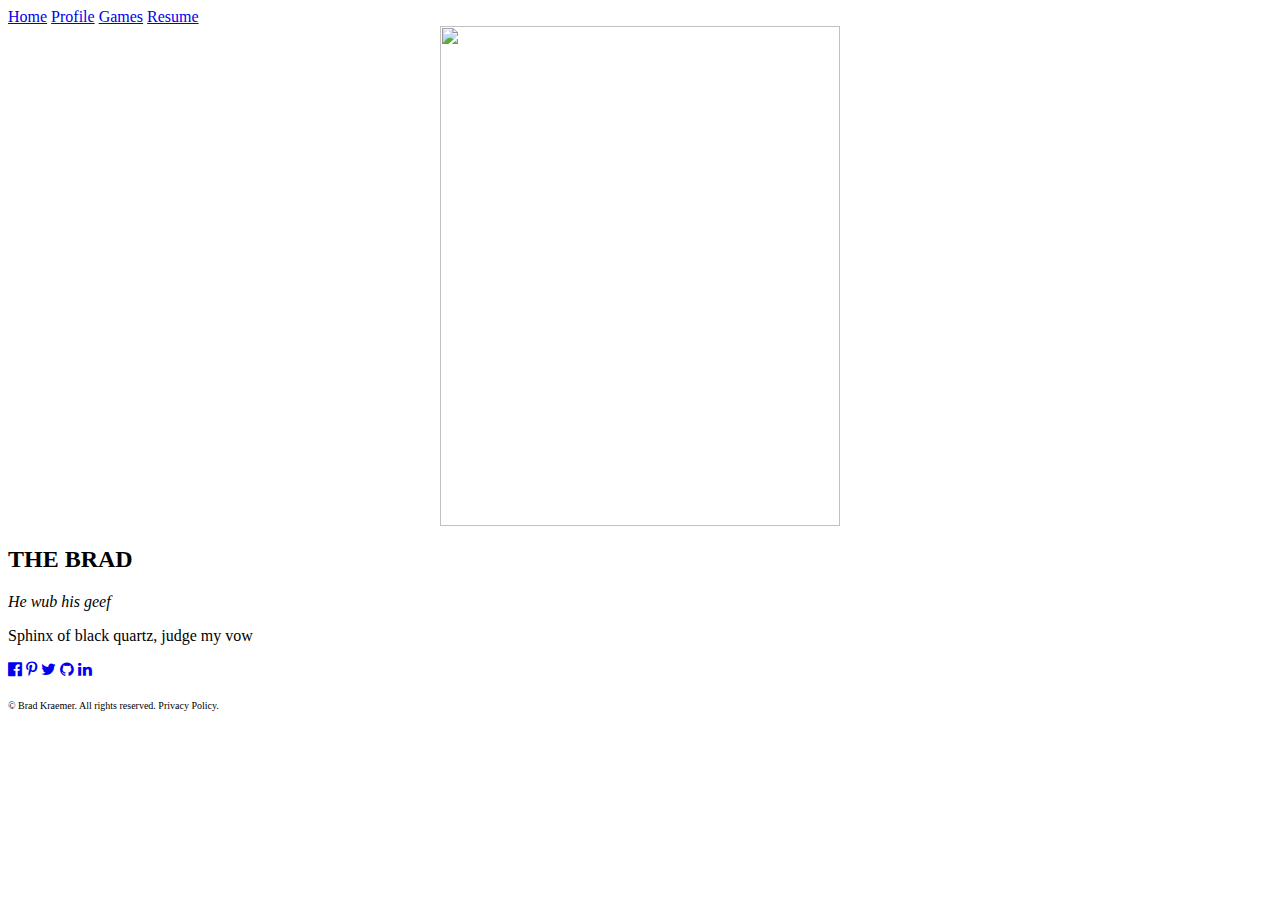
==== BradSiteHome.html @ 75b99de7 "Initial commit" ====
<!DOCTYPE html>
<html>
<head>
<meta charset="UTF-8">
<meta name="viewport" content="width=device-width, initial-scale=1">
<link rel="stylesheet" href="https://www.w3schools.com/w3css/3/w3.css">
<link rel="stylesheet" href="https://cdnjs.cloudflare.com/ajax/libs/font-awesome/4.6.3/css/font-awesome.min.css">
<style>
img {
    display: block;
    margin-left: auto;
    margin-right: auto;
}
</style>
</head>

<body>
<!-- Content will go here -->

<!-- Navigation -->
<nav class="w3-bar w3-black">
    <a href="BradSiteHome.html" class="w3-button w3-bar-item">Home</a>
    <a href="BradSiteProfile.html" class="w3-button w3-bar-item">Profile</a>
    <a href="BradSiteGames.html" class="w3-button w3-bar-item">Games</a>
    <a href="BradSiteResume.html" class="w3-button w3-bar-item">Resume</a>
</nav>

<!-- Slide Show -->
<section class="w3-center w3-container">
    <img class="mySlides" src="Pictures/Portrait.jpg" width="400" height="500">
    <img class="mySlides" src="Pictures/Ryel.jpg" width="400" height="500">
    <img class="mySlides" src="Pictures/Hanoi.jpg" width="400" height="500">
</section>

<script>
var myIndex = 0;
carousel();

function carousel() {
    var i;
    var x = document.getElementsByClassName("mySlides");
    for (i = 0; i < x.length; i++)
    {
        x[i].style.display = "none";
    }
    myIndex++;
    if (myIndex > x.length) {myIndex = 1;}
    x[myIndex-1].style.display = "block";
    setTimeout(carousel, 5000);
}

</script>

<section class="w3-container w3-center w3-content" style="max-width:600px">
    <h2 class="w3-wide">THE BRAD</h2>
    <p class="w3-opacity"><i>He wub his geef</i></p>
    <p class="w3-center">
    Sphinx of black quartz, judge my vow</p>
</section> 

<!-- Footer -->
<footer class="w3-container w3-padding-64 w3-center w3-black w3-xlarge">
    <a href="https://www.facebook.com/"><i class="fa fa-facebook-official"></i></a>
    <a href="https://www.pinterest.com/"><i class="fa fa-pinterest-p"></i></a>
    <a href="https://twitter.com/?lang=en"><i class="fa fa-twitter"></i></a>
    <a href="https://github.com/gingerbradman"><i class="fa fa-github"></i></a>
    <a href="https://www.linkedin.com/in/brad-kraemer-aaa3b1186"><i class="fa fa-linkedin"></i></a>
    <p class="w3-medium">
    </p>
</footer>

<!-- Copyright Footer -->
<footer class="w3-container w3-padding-1 w3-center w3-white w3-xlarge">
    <p class="w3-opacity"> <font size="1" face="verdana">
        © Brad Kraemer. All rights reserved. Privacy Policy.
    </p>
</footer>

</body>
</html>
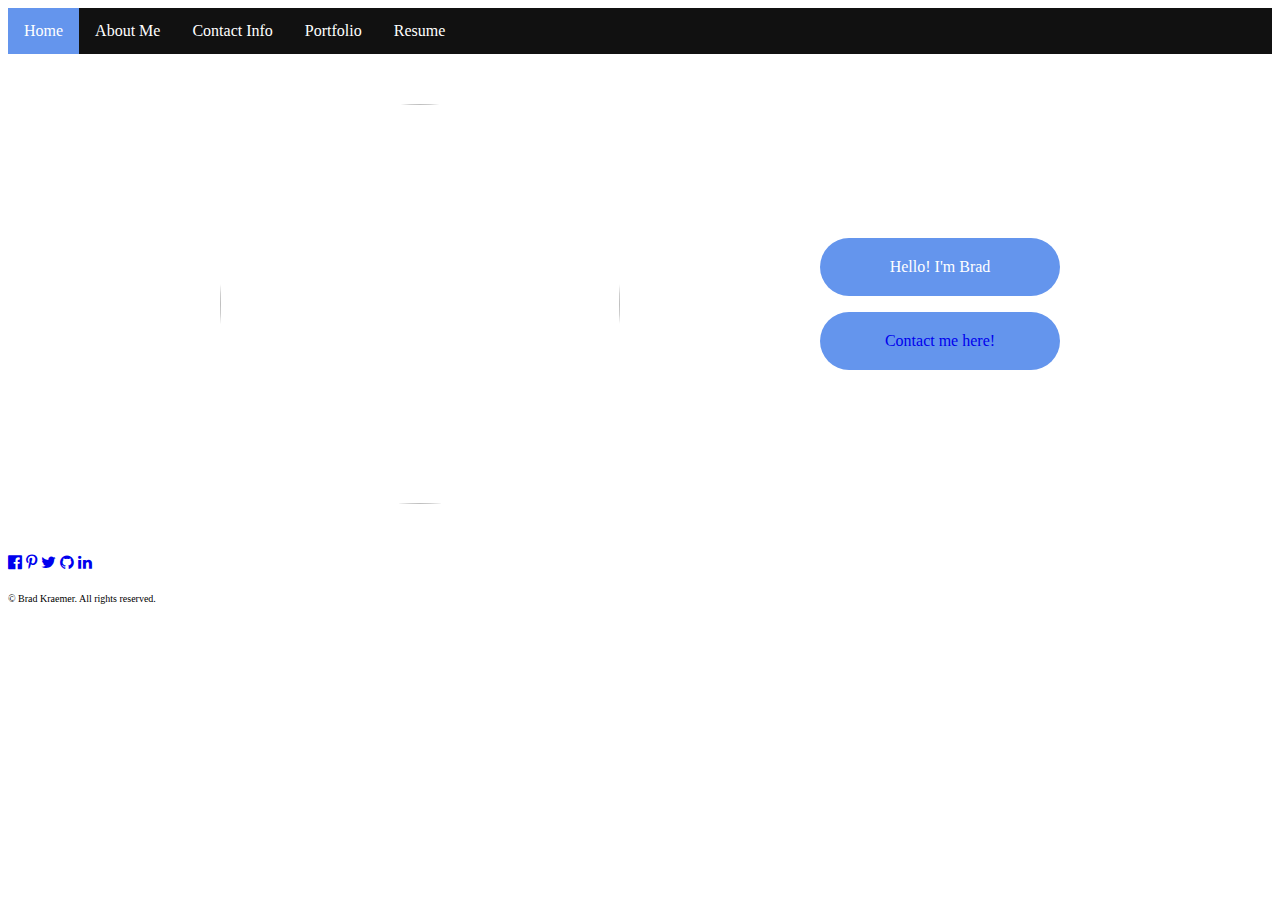
==== commit 3eaef067: "Restructure of BradSite" ====
--- a/BradSiteHome.html
+++ b/BradSiteHome.html
@@ -1,80 +1,175 @@
 <!DOCTYPE html>
-<html>
+<html lang="en">
+
 <head>
-<meta charset="UTF-8">
-<meta name="viewport" content="width=device-width, initial-scale=1">
-<link rel="stylesheet" href="https://www.w3schools.com/w3css/3/w3.css">
-<link rel="stylesheet" href="https://cdnjs.cloudflare.com/ajax/libs/font-awesome/4.6.3/css/font-awesome.min.css">
-<style>
-img {
-    display: block;
-    margin-left: auto;
-    margin-right: auto;
-}
-</style>
+    <title>
+        Brad's Website
+    </title>
+    <meta charset="UTF-8">
+    <meta name="viewport" content="width=device-width, initial-scale=1">
+    <link rel="stylesheet" href="https://www.w3schools.com/w3css/3/w3.css">
+    <link rel="stylesheet" href="https://cdnjs.cloudflare.com/ajax/libs/font-awesome/4.6.3/css/font-awesome.min.css">
+    <style>
+        img {
+            display: block;
+            margin-left: auto;
+            margin-right: auto;
+            width: 400px;
+            height: 400px;
+            border-radius: 200px;
+            float: left;
+            margin-top: 50px;
+            margin-bottom: 50px;
+        }
+
+        .textBackgroundA
+        {
+            border-radius: 50px;
+            background: cornflowerblue;
+            padding: 20px;
+            width: 200px;
+            text-align: center;
+            color: white;
+        }
+    
+        .textBackgroundB
+        {
+            border-radius: 50px;
+            background: cornflowerblue;
+            padding: 20px;
+            width: 200px;
+            text-align: center;
+            color: white;
+        }
+
+        .textBackgroundB:hover
+        {
+            border-radius: 50px;
+            background: #111;
+            border: 3px solid cornflowerblue;
+        }
+
+        a:link { text-decoration: none; }
+
+        a:visited { text-decoration: none; }
+
+        a:hover { text-decoration: none; }
+
+        a:active { text-decoration: none; }
+
+        ul {
+            list-style-type: none;
+            margin: 0;
+            padding: 0;
+            overflow: hidden;
+            background-color: #111;
+        }
+
+        li
+        {
+            float: left;
+        }
+
+        li a
+        {
+            display: block;
+            color: white;
+            text-align: center;
+            padding: 14px 16px;
+            text-decoration: none;
+        }
+
+        .active
+        {
+            background-color: cornflowerblue;
+        }
+
+        .side
+        {
+            display: inline-block;
+        }
+
+        li a:hover
+        {
+            background-color: cornflowerblue;
+        }
+
+        .container {
+            display: grid;
+            align-items: center; 
+            grid-template-columns: 1fr 1fr 1fr;
+            column-gap: 200px;
+            position: relative;
+            display: flex;
+            justify-content: center;
+        }
+
+    </style>
 </head>
 
 <body>
-<!-- Content will go here -->
+    <!-- Content will go here -->
 
-<!-- Navigation -->
-<nav class="w3-bar w3-black">
-    <a href="BradSiteHome.html" class="w3-button w3-bar-item">Home</a>
-    <a href="BradSiteProfile.html" class="w3-button w3-bar-item">Profile</a>
-    <a href="BradSiteGames.html" class="w3-button w3-bar-item">Games</a>
-    <a href="BradSiteResume.html" class="w3-button w3-bar-item">Resume</a>
-</nav>
+    <!-- Navigation -->
+    <ul>
+        <li><a class="active" href="BradSiteHome.html">Home</a></li>
+        <li><a href="BradSiteAboutMe.html">About Me</a></li>
+        <li><a href="BradSiteContactInfo.html">Contact Info</a></li>
+        <li><a href="BradSitePortfolio.html">Portfolio</a></li>
+        <li><a href="BradSiteResume.html">Resume</a></li>
+    </ul>
 
-<!-- Slide Show -->
-<section class="w3-center w3-container">
-    <img class="mySlides" src="Pictures/Portrait.jpg" width="400" height="500">
-    <img class="mySlides" src="Pictures/Ryel.jpg" width="400" height="500">
-    <img class="mySlides" src="Pictures/Hanoi.jpg" width="400" height="500">
-</section>
+    <div class="container">
+        <div class="side">
+            <!-- Slide Show -->
+            <img class="mySlides" src="Pictures/Portrait.jpg">
+            <img class="mySlides" src="Pictures/Ryel.jpg">
+            <img class="mySlides" src="Pictures/Hanoi.jpg">
+        </div>
+        <div class="side">
+            <p class="textBackgroundA">Hello! I'm Brad</p>
+            <p class="textBackgroundB"><a href="BradSiteContactInfo.html">Contact me here!</a></p>
+        </div>
+    </div>
 
-<script>
-var myIndex = 0;
-carousel();
+    <script>
+        var myIndex = 0;
+        carousel();
 
-function carousel() {
-    var i;
-    var x = document.getElementsByClassName("mySlides");
-    for (i = 0; i < x.length; i++)
-    {
-        x[i].style.display = "none";
-    }
-    myIndex++;
-    if (myIndex > x.length) {myIndex = 1;}
-    x[myIndex-1].style.display = "block";
-    setTimeout(carousel, 5000);
-}
+        function carousel() {
+            var i;
+            var x = document.getElementsByClassName("mySlides");
+            for (i = 0; i < x.length; i++) {
+                x[i].style.display = "none";
+            }
+            myIndex++;
+            if (myIndex > x.length) { myIndex = 1; }
+            x[myIndex - 1].style.display = "block";
+            setTimeout(carousel, 5000);
+        }
 
-</script>
+    </script>
 
-<section class="w3-container w3-center w3-content" style="max-width:600px">
-    <h2 class="w3-wide">THE BRAD</h2>
-    <p class="w3-opacity"><i>He wub his geef</i></p>
-    <p class="w3-center">
-    Sphinx of black quartz, judge my vow</p>
-</section> 
 
-<!-- Footer -->
-<footer class="w3-container w3-padding-64 w3-center w3-black w3-xlarge">
-    <a href="https://www.facebook.com/"><i class="fa fa-facebook-official"></i></a>
-    <a href="https://www.pinterest.com/"><i class="fa fa-pinterest-p"></i></a>
-    <a href="https://twitter.com/?lang=en"><i class="fa fa-twitter"></i></a>
-    <a href="https://github.com/gingerbradman"><i class="fa fa-github"></i></a>
-    <a href="https://www.linkedin.com/in/brad-kraemer-aaa3b1186"><i class="fa fa-linkedin"></i></a>
-    <p class="w3-medium">
-    </p>
-</footer>
+    <!-- Footer -->
+    <footer class="w3-container w3-padding-64 w3-center w3-black w3-xlarge">
+        <a href="https://www.facebook.com/"><i class="fa fa-facebook-official"></i></a>
+        <a href="https://www.pinterest.com/"><i class="fa fa-pinterest-p"></i></a>
+        <a href="https://twitter.com/?lang=en"><i class="fa fa-twitter"></i></a>
+        <a href="https://github.com/gingerbradman"><i class="fa fa-github"></i></a>
+        <a href="https://www.linkedin.com/in/brad-kraemer-aaa3b1186"><i class="fa fa-linkedin"></i></a>
+        <p class="w3-medium">
+        </p>
+    </footer>
 
-<!-- Copyright Footer -->
-<footer class="w3-container w3-padding-1 w3-center w3-white w3-xlarge">
-    <p class="w3-opacity"> <font size="1" face="verdana">
-        © Brad Kraemer. All rights reserved. Privacy Policy.
-    </p>
-</footer>
+    <!-- Copyright Footer -->
+    <footer class="w3-container w3-padding-1 w3-center w3-white w3-xlarge">
+        <p class="w3-opacity">
+            <font size="1" face="verdana">
+                © Brad Kraemer. All rights reserved.
+        </p>
+    </footer>
 
 </body>
+
 </html>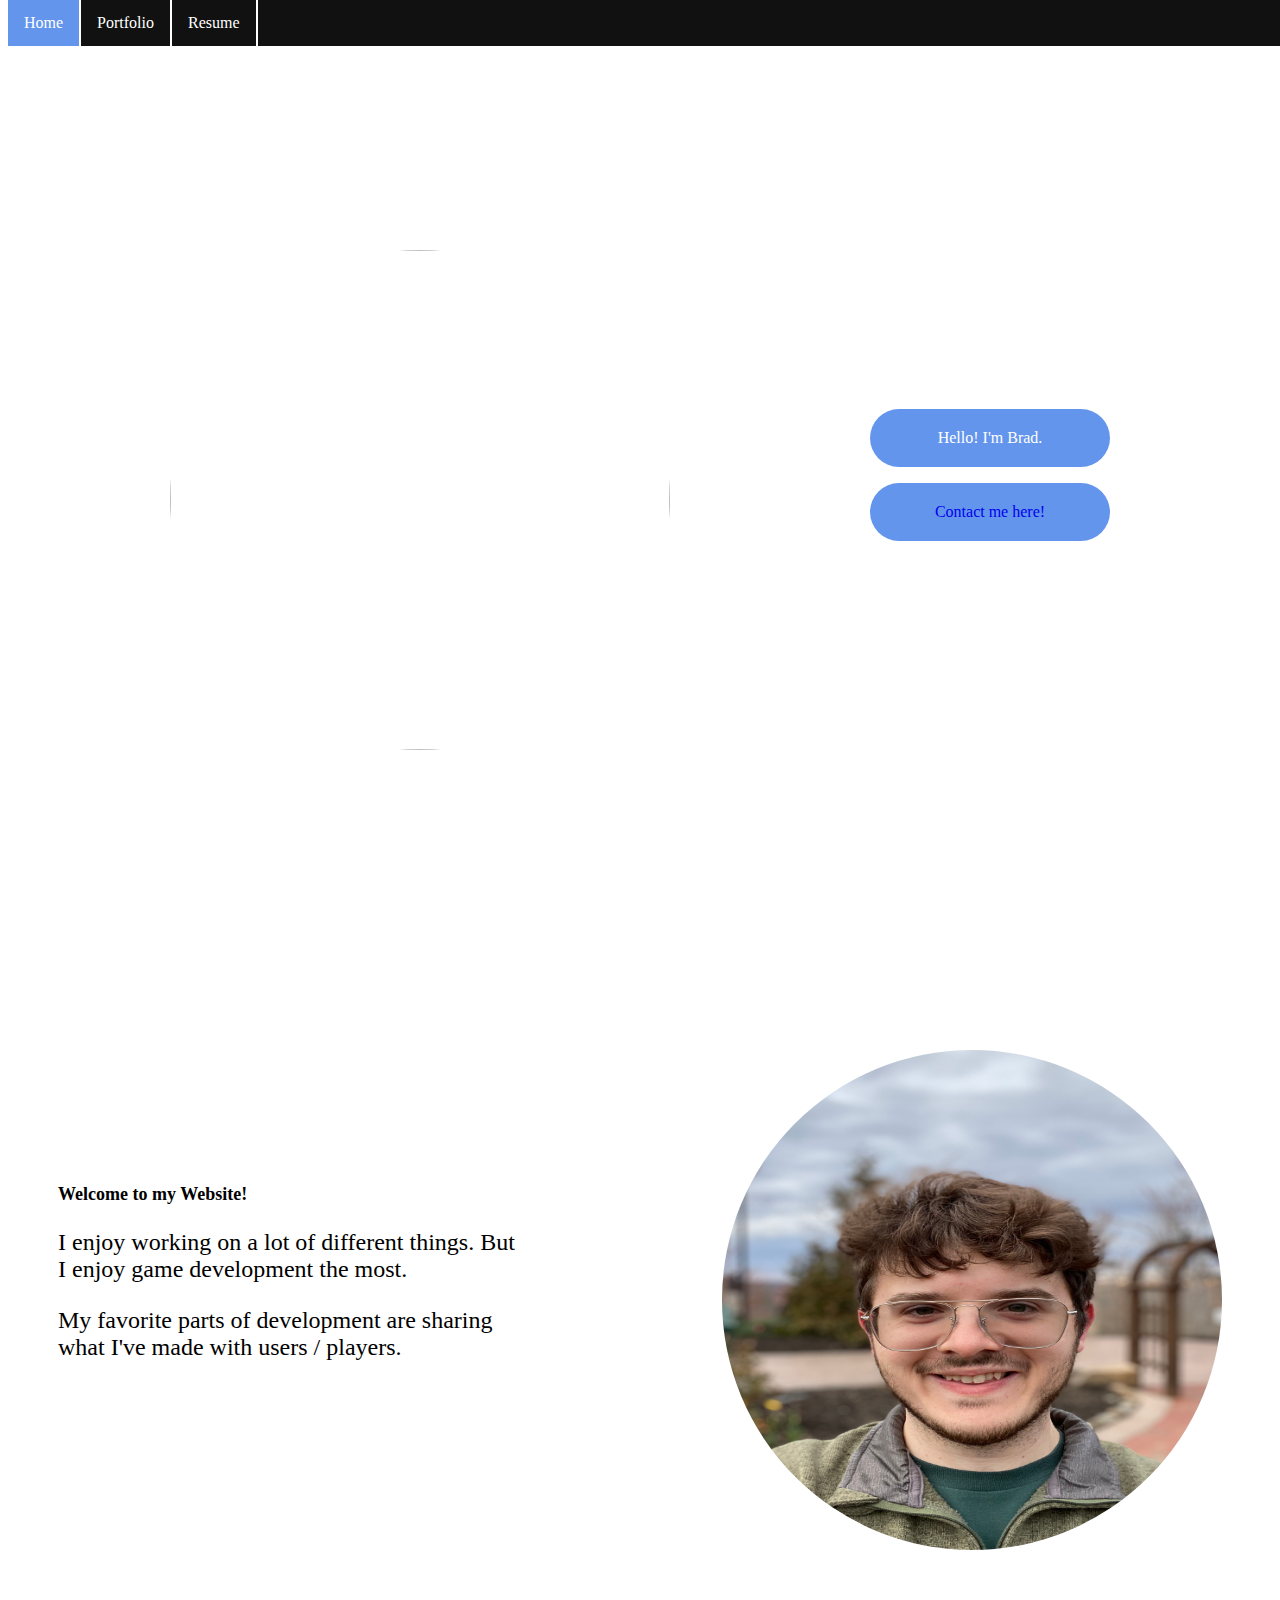
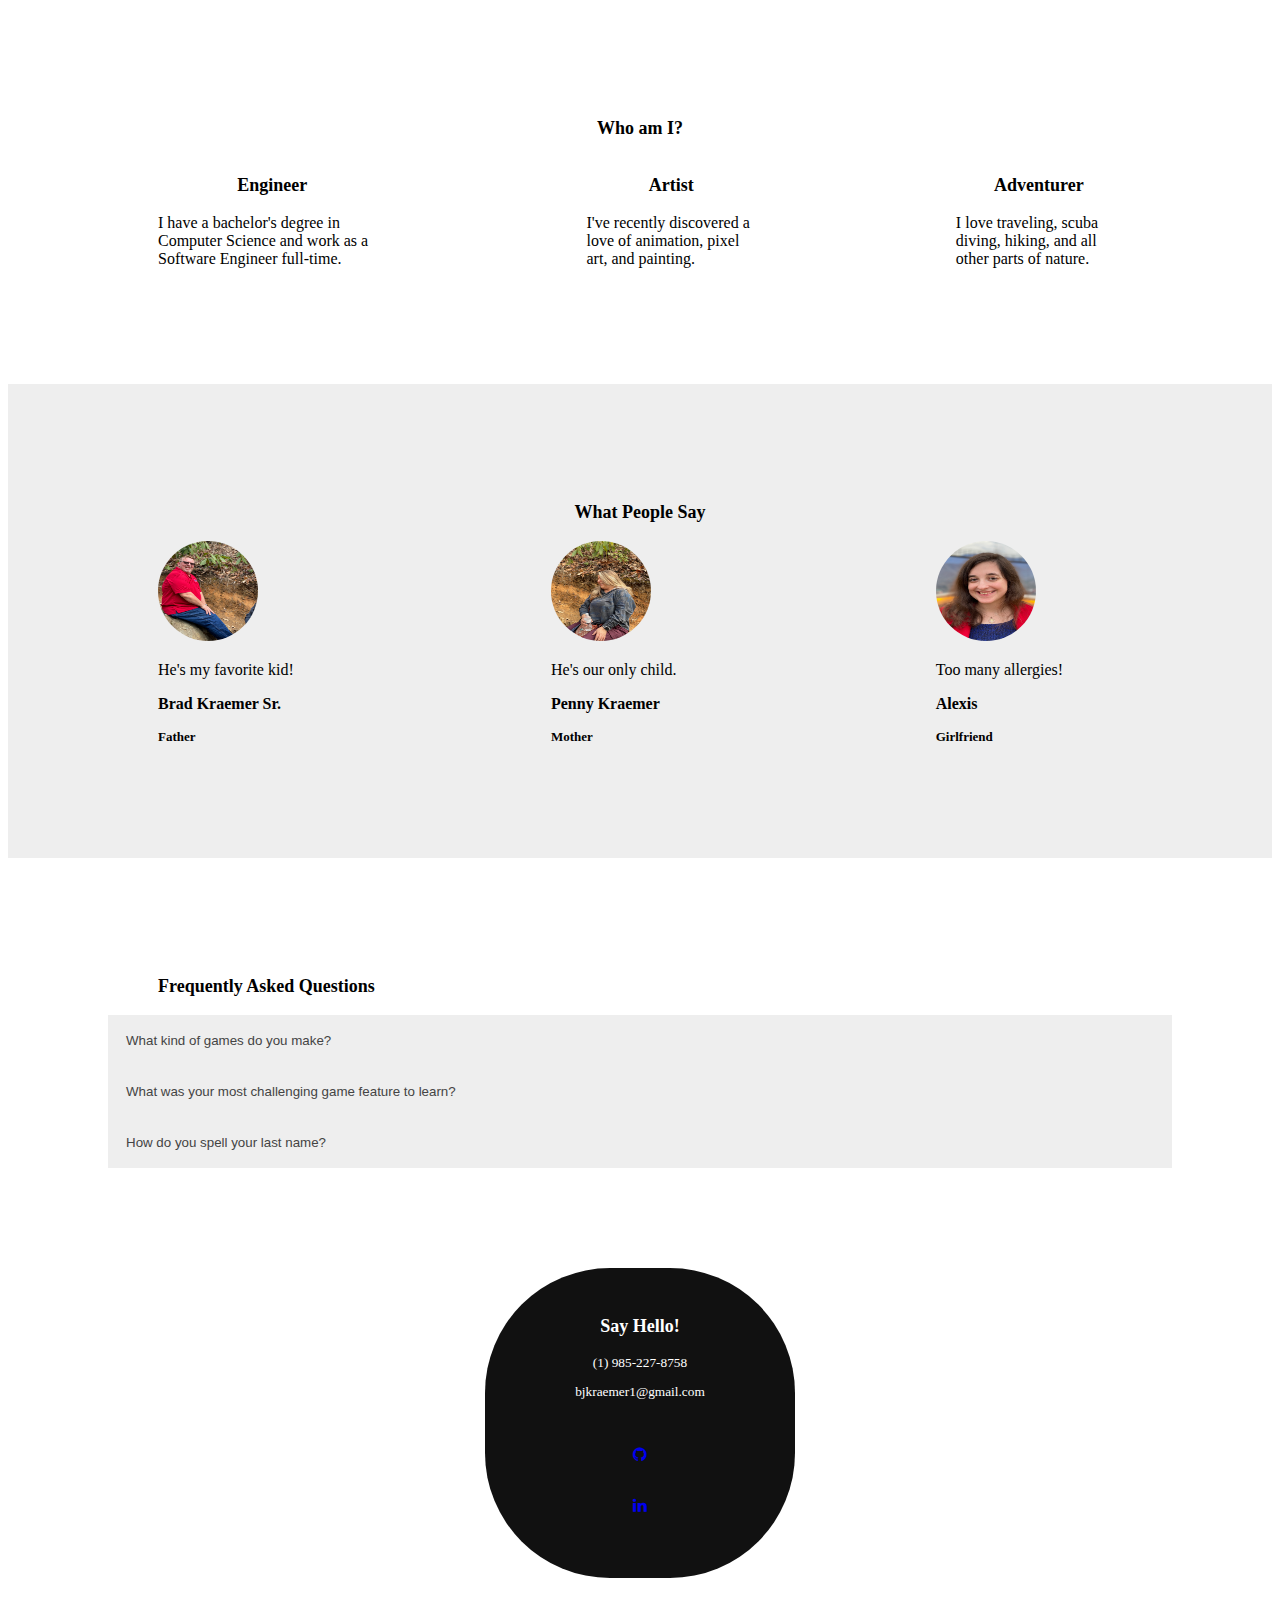
==== commit 703aabb8: "Updates to all other pages of the Brad Site" ====
--- a/BradSiteHome.html
+++ b/BradSiteHome.html
@@ -9,102 +9,7 @@
     <meta name="viewport" content="width=device-width, initial-scale=1">
     <link rel="stylesheet" href="https://www.w3schools.com/w3css/3/w3.css">
     <link rel="stylesheet" href="https://cdnjs.cloudflare.com/ajax/libs/font-awesome/4.6.3/css/font-awesome.min.css">
-    <style>
-        img {
-            display: block;
-            margin-left: auto;
-            margin-right: auto;
-            width: 400px;
-            height: 400px;
-            border-radius: 200px;
-            float: left;
-            margin-top: 50px;
-            margin-bottom: 50px;
-        }
-
-        .textBackgroundA
-        {
-            border-radius: 50px;
-            background: cornflowerblue;
-            padding: 20px;
-            width: 200px;
-            text-align: center;
-            color: white;
-        }
-    
-        .textBackgroundB
-        {
-            border-radius: 50px;
-            background: cornflowerblue;
-            padding: 20px;
-            width: 200px;
-            text-align: center;
-            color: white;
-        }
-
-        .textBackgroundB:hover
-        {
-            border-radius: 50px;
-            background: #111;
-            border: 3px solid cornflowerblue;
-        }
-
-        a:link { text-decoration: none; }
-
-        a:visited { text-decoration: none; }
-
-        a:hover { text-decoration: none; }
-
-        a:active { text-decoration: none; }
-
-        ul {
-            list-style-type: none;
-            margin: 0;
-            padding: 0;
-            overflow: hidden;
-            background-color: #111;
-        }
-
-        li
-        {
-            float: left;
-        }
-
-        li a
-        {
-            display: block;
-            color: white;
-            text-align: center;
-            padding: 14px 16px;
-            text-decoration: none;
-        }
-
-        .active
-        {
-            background-color: cornflowerblue;
-        }
-
-        .side
-        {
-            display: inline-block;
-        }
-
-        li a:hover
-        {
-            background-color: cornflowerblue;
-        }
-
-        .container {
-            display: grid;
-            align-items: center; 
-            grid-template-columns: 1fr 1fr 1fr;
-            column-gap: 200px;
-            position: relative;
-            display: flex;
-            justify-content: center;
-        }
-
-    </style>
+    <link href="StyleSheet.css" rel="stylesheet">
 </head>
 
 <body>
@@ -113,8 +18,6 @@
     <!-- Navigation -->
     <ul>
         <li><a class="active" href="BradSiteHome.html">Home</a></li>
-        <li><a href="BradSiteAboutMe.html">About Me</a></li>
-        <li><a href="BradSiteContactInfo.html">Contact Info</a></li>
         <li><a href="BradSitePortfolio.html">Portfolio</a></li>
         <li><a href="BradSiteResume.html">Resume</a></li>
     </ul>
@@ -123,12 +26,105 @@
         <div class="side">
             <!-- Slide Show -->
             <img class="mySlides" src="Pictures/Portrait.jpg">
-            <img class="mySlides" src="Pictures/Ryel.jpg">
-            <img class="mySlides" src="Pictures/Hanoi.jpg">
+            <img class="mySlides" src="Pictures/BradDog.JPEG">
+            <img class="mySlides" src="Pictures/BradFall.JPEG">
         </div>
         <div class="side">
-            <p class="textBackgroundA">Hello! I'm Brad</p>
-            <p class="textBackgroundB"><a href="BradSiteContactInfo.html">Contact me here!</a></p>
+            <p class="textBackgroundA">Hello! I'm Brad.</p>
+            <p class="textBackgroundB"><a href="#bottom">Contact me here!</a></p>
+        </div>
+    </div>
+
+    <div>
+        <div class="containerB">
+            <div class="side Textlarge">
+                <p class="Welcomeheader">Welcome to my Website!</p>
+                <p>I enjoy working on a lot of different things. But I enjoy game development the most.</p>
+                <p>My favorite parts of development are sharing what I've made with users / players.</p>
+            </div>
+            <div class="side">
+                <img src="Pictures/BradSelfie.JPEG">
+            </div>
+        </div>
+
+        <div class="Skillcontainer">
+            <div>
+                <p class="Skillheader">
+                    Who am I?
+                </p>
+            </div>
+            <div class="containerB">
+                <div class="side">
+                    <p class="Skillheader">Engineer</p>
+                    <p>I have a bachelor's degree in Computer Science and work as a Software Engineer full-time.</p>
+                </div>
+                <div class="side">
+                    <p class="Skillheader">Artist</p>
+                    <p>I've recently discovered a love of animation, pixel art, and painting.</p>
+                </div>
+                <div class="side">
+                    <p class="Skillheader">Adventurer</p>
+                    <p>I love traveling, scuba diving, hiking, and all other parts of nature.</p>
+                </div>
+            </div>
+        </div>
+    </div>
+
+    <div class="Peoplesay">
+        <div class="Skillheader">
+            <p>What People Say</p>
+        </div>
+        <div class="containerB">
+            <div class="side">
+                <div class="side">
+                    <img class="smallImg" src="Pictures/Father.JPEG">
+                </div>
+                <div class="side">
+                    <p> He's my favorite kid!</p>
+                    <p class="Peopleheader">Brad Kraemer Sr.</p>
+                    <p class="Peoplejob">Father</p>
+                </div>
+            </div>
+            <div class="side">
+                <div class="side">
+                    <img class="smallImg" src="Pictures/Mother.JPEG">
+                </div>
+                <div class="side">
+                    <p>He's our only child.</p>
+                    <p class="Peopleheader">Penny Kraemer</p>
+                    <p class="Peoplejob">Mother</p>
+                </div>
+            </div>
+            <div class="side">
+                <div class="side">
+                    <img class="smallImg" src="Pictures/Alexis.JPEG">
+                </div>
+                <div class="side">
+                    <p>Too many allergies!</p>
+                    <p class="Peopleheader">Alexis</p>
+                    <p class="Peoplejob">Girlfriend</p>
+                </div>
+            </div>
+        </div>
+    </div>
+
+    <div class="Faqcontainer">
+        <div class="Faqheader">
+            <p>Frequently Asked Questions</p>
+        </div>
+        <div>
+            <button class="accordion">What kind of games do you make?</button>
+            <div class="panel">
+              <p>I make all kinds of games! Most of my experience is in Unity.</p>
+            </div>
+            <button class="accordion">What was your most challenging game feature to learn?</button>
+            <div class="panel">
+              <p>Networking. I'm still learning a lot about the server-client process but I have successfully made a few games that feature multiplayer.</p>
+            </div>
+            <button class="accordion">How do you spell your last name?</button>
+            <div class="panel">
+              <p>K-R-A-E-M-E-R, there's an extra E for flavor.</p>
+            </div> 
         </div>
     </div>
 
@@ -150,16 +146,38 @@
 
     </script>
 
+    <script>
+        var acc = document.getElementsByClassName("accordion");
+        var i;
+
+        for (i = 0; i < acc.length; i++) {
+        acc[i].addEventListener("click", function() {
+            this.classList.toggle("active");
+            var panel = this.nextElementSibling;
+            if (panel.style.maxHeight) {
+            panel.style.maxHeight = null;
+            } else {
+            panel.style.maxHeight = panel.scrollHeight + "px";
+            }
+        });
+        }
+    </script>
 
     <!-- Footer -->
-    <footer class="w3-container w3-padding-64 w3-center w3-black w3-xlarge">
-        <a href="https://www.facebook.com/"><i class="fa fa-facebook-official"></i></a>
-        <a href="https://www.pinterest.com/"><i class="fa fa-pinterest-p"></i></a>
-        <a href="https://twitter.com/?lang=en"><i class="fa fa-twitter"></i></a>
+    <footer id="bottom" class="Footercontainer">
+        <div class="Hellocontainer">
+            <div class="Skillheader">
+                <p>Say Hello!</p>
+            </div>
+            <div>
+                <p>(1) 985-227-8758</p>
+            </div>
+            <div>
+                <p>bjkraemer1@gmail.com</p>
+            </div>
+        </div>
         <a href="https://github.com/gingerbradman"><i class="fa fa-github"></i></a>
         <a href="https://www.linkedin.com/in/brad-kraemer-aaa3b1186"><i class="fa fa-linkedin"></i></a>
-        <p class="w3-medium">
-        </p>
     </footer>
 
     <!-- Copyright Footer -->
--- a/StyleSheet.css
+++ b/StyleSheet.css
@@ -0,0 +1,293 @@
+img {
+    display: block;
+    margin-left: auto;
+    margin-right: auto;
+    width: 500px;
+    height: 500px;
+    border-radius: 250px;
+    float: left;
+    margin-top: 100px;
+    margin-bottom: 50px;
+}
+
+.smallImg {
+    margin: auto;
+    width: 100px;
+    height: 100px;
+    border-radius: 50px;
+    float: left;
+}
+
+.textBackgroundA
+{
+    border-radius: 50px;
+    background: cornflowerblue;
+    padding: 20px;
+    width: 200px;
+    text-align: center;
+    color: white;
+}
+
+.textBackgroundB
+{
+    border-radius: 50px;
+    background: cornflowerblue;
+    padding: 20px;
+    width: 200px;
+    text-align: center;
+    color: white;
+}
+
+.textBackgroundC
+{
+    border-radius: 100px;
+    padding: 30px;
+    margin: auto;
+    background: cornflowerblue;
+    width: 200px;
+    text-align: center;
+    color: white;
+    font-size: large;
+    font-weight: bold;
+    position: relative;
+    display: flex;
+    justify-content: center;
+}
+
+.Portfoliobackground
+{
+    border-radius: 100px;
+    padding: 30px;
+    margin: auto;
+    background: cornflowerblue;
+    width: 1000px;
+    text-align: center;
+    color: white;
+    font-size: large;
+    font-weight: bold;
+    position: relative;
+    display: flex;
+    justify-content: center;
+}
+
+.textBackgroundB:hover
+{
+    border-radius: 50px;
+    background: #111;
+    border: 3px solid cornflowerblue;
+}
+
+.textBackgroundC:hover
+{
+    border-radius: 100px;
+    background: #111;
+    border: 3px solid cornflowerblue;
+}
+
+a:link { text-decoration: none; }
+
+a:visited { text-decoration: none; }
+
+a:hover { text-decoration: none; }
+
+a:active { text-decoration: none; }
+
+ul {
+    list-style-type: none;
+    margin: 0;
+    padding: 0;
+    overflow: hidden;
+    background-color: #111;
+    position: fixed;
+    z-index:1;
+    top: 0;
+    width: 100%;
+}
+
+li
+{
+    float: left;
+    border-right: 2px solid white;
+}
+
+li a
+{
+    display: block;
+    color: white;
+    text-align: center;
+    padding: 14px 16px;
+    text-decoration: none;
+}
+
+li:last-child {
+    border-right: 2px solid white;
+}
+
+.active
+{
+    background-color: cornflowerblue;
+}
+
+.side
+{
+    display: inline-block;
+}
+
+li a:hover
+{
+    background-color: cornflowerblue;
+}
+
+.container {
+    display: grid;
+    align-items: center; 
+    margin-left: 50px;
+    margin-right: 50px;
+    margin-top: 150px;
+    margin-bottom: 150px;
+    grid-template-columns: 1fr 1fr 1fr;
+    column-gap: 200px;
+    position: relative;
+    display: flex;
+    justify-content: center;
+}
+
+.Portfoliocontainer {
+    display: grid;
+    align-items: center; 
+    margin-left: 50px;
+    margin-right: 50px;
+    margin-top: 50px;
+    margin-bottom: 50px;
+    grid-template-columns: 1fr 1fr 1fr;
+    column-gap: 200px;
+    position: relative;
+    display: flex;
+    justify-content: center;
+}
+
+.containerB {
+    display: grid;
+    align-items: center; 
+    grid-template-columns: 1fr 1fr 1fr;
+    column-gap: 200px;
+    margin-left: 50px;
+    margin-right: 50px;
+    position: relative;
+    display: flex;
+    justify-content: center;
+}
+
+/* Style the buttons that are used to open and close the accordion panel */
+.accordion {
+    background-color: #eee;
+    color: #444;
+    cursor: pointer;
+    padding: 18px;
+    width: 100%;
+    text-align: left;
+    border: none;
+    outline: none;
+    transition: 0.4s;
+}
+
+/* Add a background color to the button if it is clicked on (add the .active class with JS), and when you move the mouse over it (hover) */
+.accordion:hover {
+    background-color: cornflowerblue;
+    color: white;
+}
+
+/* Style the accordion panel. Note: hidden by default */
+.panel {
+    padding: 0 18px;
+    background-color: whitesmoke;
+    max-height: 0;
+    overflow: hidden;
+    transition: max-height 0.2s ease-out;
+}
+
+.Skillcontainer
+{
+    padding: 100px;
+}
+
+.Faqcontainer
+{
+    padding: 100px;
+}
+
+.Hellocontainer
+{
+    font-size: smaller;
+}
+
+.Footercontainer
+{
+    background-color: #111;
+    padding: 30px;
+    width: 250px;
+    height: 250px;
+    border-radius: 125px;
+    text-align: center;
+    display: grid;
+    margin: auto;
+    color: white;
+}
+
+.Faqheader
+{
+    margin-left: 50px;
+    font-size: large;
+    font-weight: bold;
+}
+
+.Welcomeheader
+{
+    font-size: large;
+    font-weight: bold;
+}
+
+.Skillheader
+{
+    text-align: center;
+    font-size: large;
+    font-weight: bold;
+}
+
+.Peopleheader
+{
+    font-weight: bolder;
+    font-size: medium;
+}
+
+.Peoplejob
+{
+    font-weight: bold;
+    font-size: small;
+}
+
+.Peoplesay
+{
+    padding: 100px;
+    background-color: #eee;
+}
+
+.Resumecontainer
+{
+    padding: 100px;
+}
+
+.PortfolioTitlecontainer
+{
+    padding: 50px;
+}
+
+.Textlarge
+{
+    font-size: x-large;
+}
+
+.TextXXLarge
+{
+    font-size: xx-large;
+}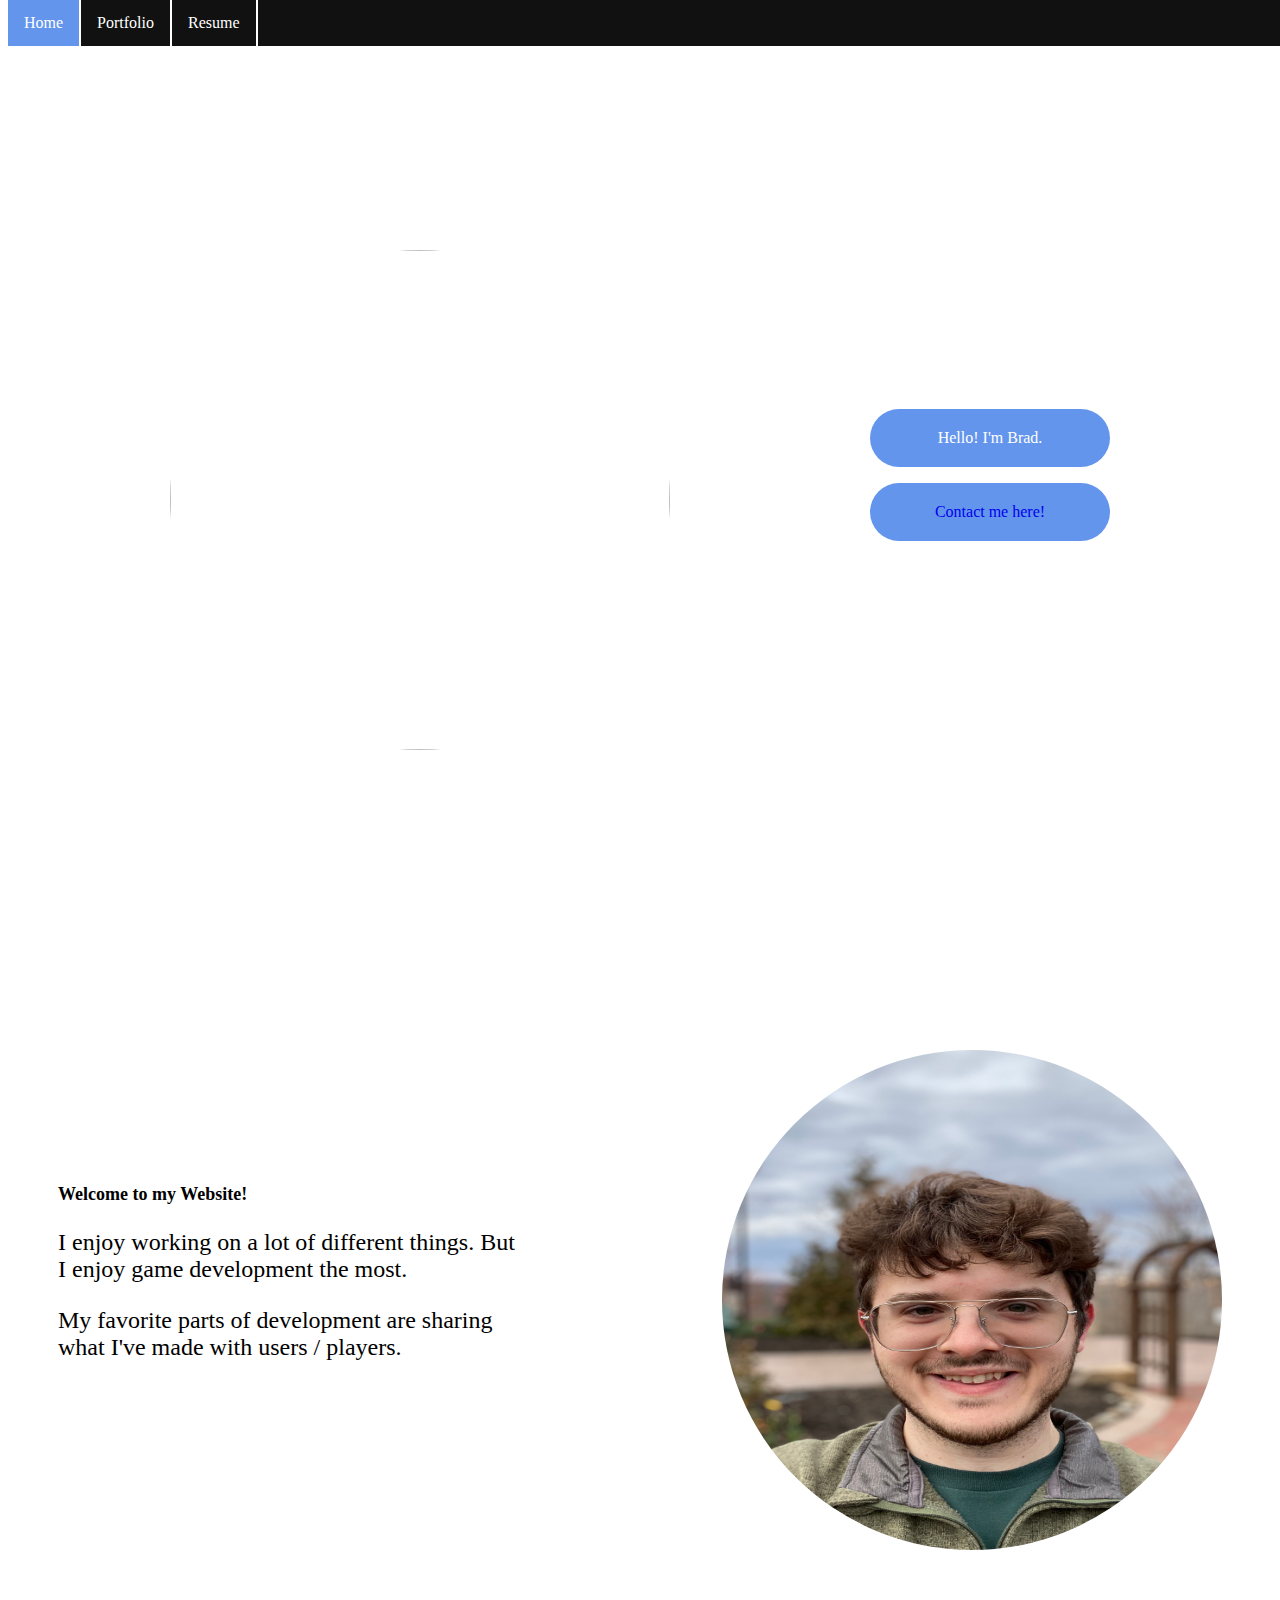
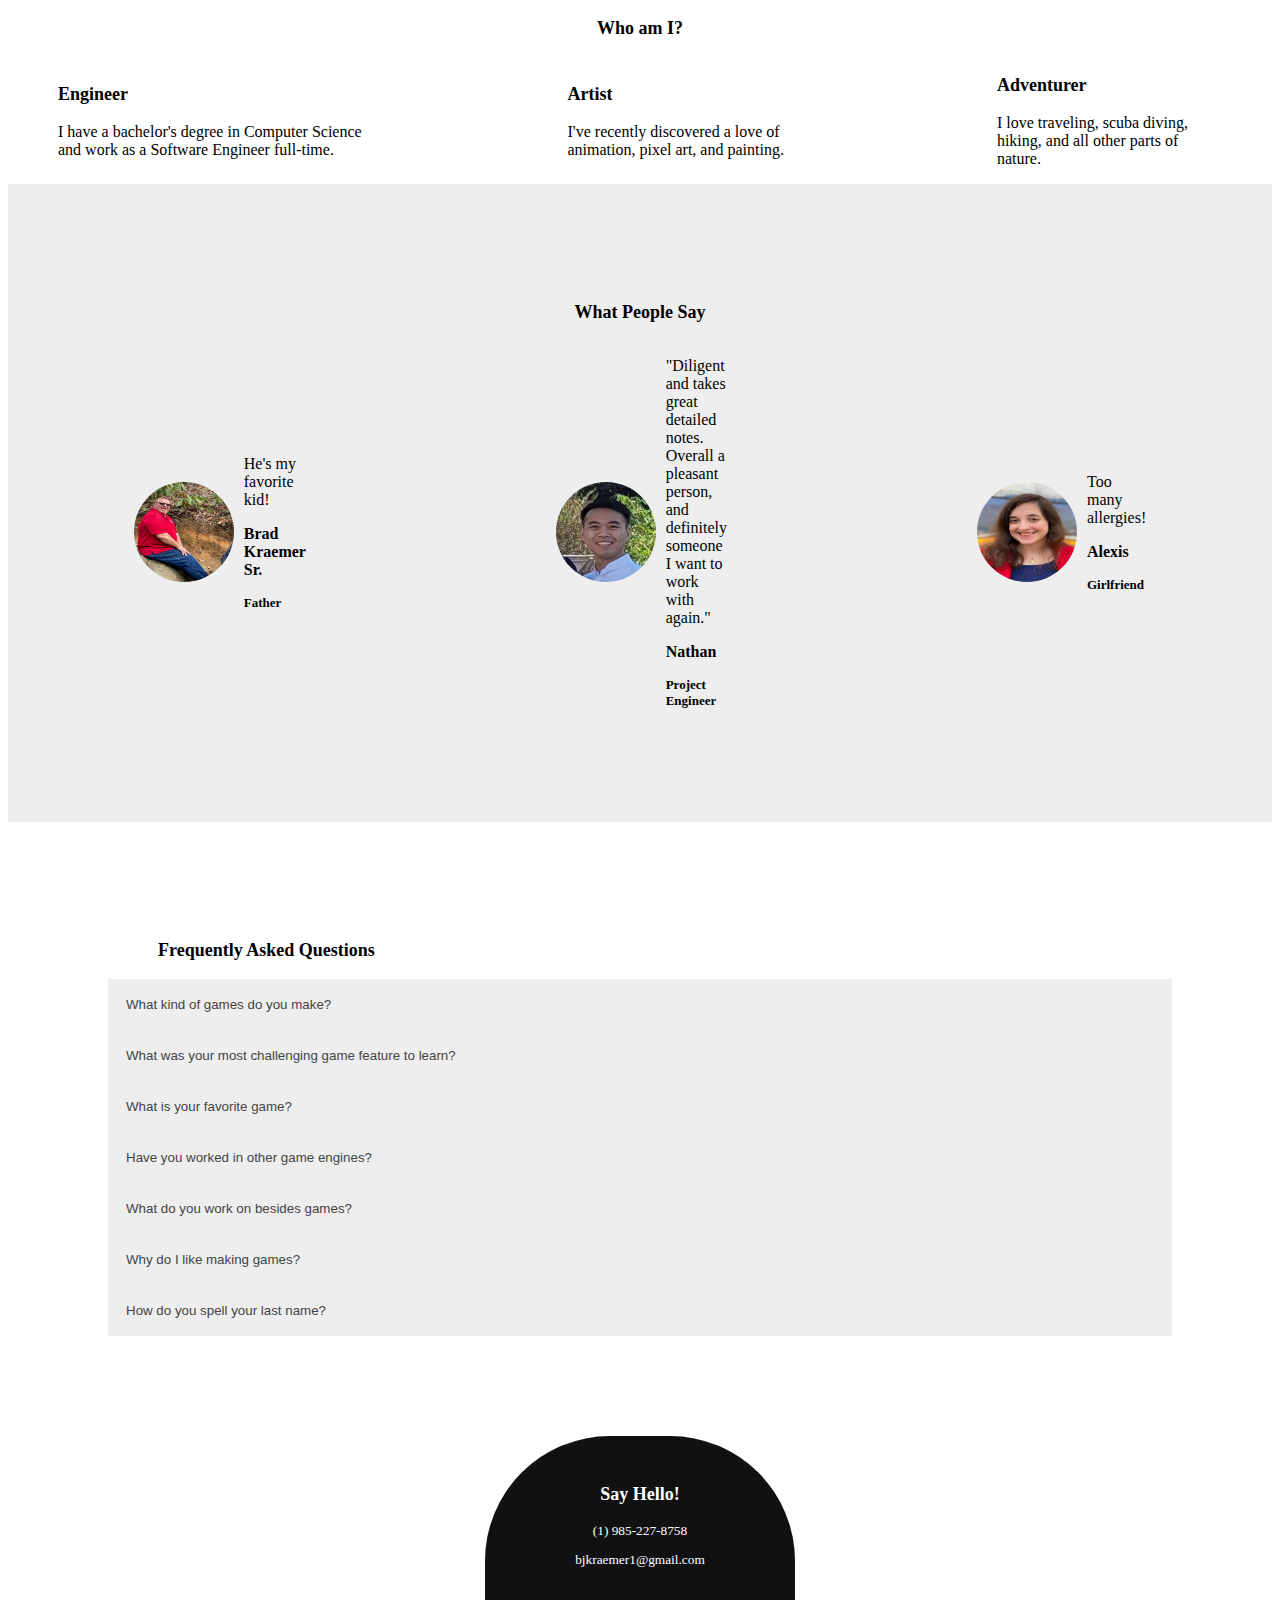
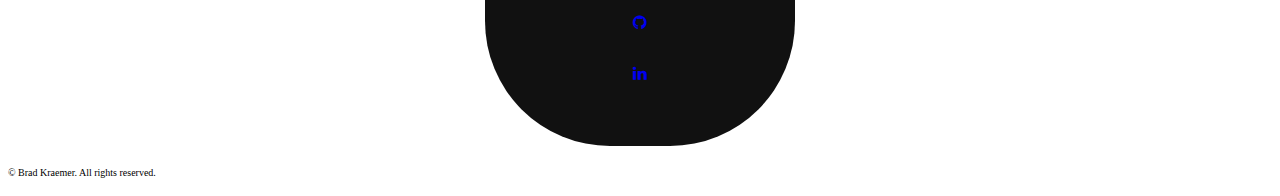
==== commit 25fa6cf3: "Revisiting BradSite" ====
--- a/BradSiteHome.html
+++ b/BradSiteHome.html
@@ -55,15 +55,15 @@
             </div>
             <div class="containerB">
                 <div class="side">
-                    <p class="Skillheader">Engineer</p>
+                    <p class="Skill">Engineer</p>
                     <p>I have a bachelor's degree in Computer Science and work as a Software Engineer full-time.</p>
                 </div>
                 <div class="side">
-                    <p class="Skillheader">Artist</p>
+                    <p class="Skill">Artist</p>
                     <p>I've recently discovered a love of animation, pixel art, and painting.</p>
                 </div>
                 <div class="side">
-                    <p class="Skillheader">Adventurer</p>
+                    <p class="Skill">Adventurer</p>
                     <p>I love traveling, scuba diving, hiking, and all other parts of nature.</p>
                 </div>
             </div>
@@ -76,33 +76,39 @@
         </div>
         <div class="containerB">
             <div class="side">
-                <div class="side">
-                    <img class="smallImg" src="Pictures/Father.JPEG">
-                </div>
-                <div class="side">
-                    <p> He's my favorite kid!</p>
-                    <p class="Peopleheader">Brad Kraemer Sr.</p>
-                    <p class="Peoplejob">Father</p>
-                </div>
-            </div>
-            <div class="side">
-                <div class="side">
-                    <img class="smallImg" src="Pictures/Mother.JPEG">
-                </div>
-                <div class="side">
-                    <p>He's our only child.</p>
-                    <p class="Peopleheader">Penny Kraemer</p>
-                    <p class="Peoplejob">Mother</p>
-                </div>
-            </div>
-            <div class="side">
-                <div class="side">
-                    <img class="smallImg" src="Pictures/Alexis.JPEG">
-                </div>
-                <div class="side">
-                    <p>Too many allergies!</p>
-                    <p class="Peopleheader">Alexis</p>
-                    <p class="Peoplejob">Girlfriend</p>
+                <div class="Peoplecontainer">
+                    <div class="side">
+                        <img class="smallImg" src="Pictures/Father.JPEG">
+                    </div>
+                    <div class="side">
+                        <p> He's my favorite kid!</p>
+                        <p class="Peopleheader">Brad Kraemer Sr.</p>
+                        <p class="Peoplejob">Father</p>
+                    </div>
+                </div>
+            </div>
+            <div class="side">
+                <div class="Peoplecontainer">
+                    <div class="side">
+                        <img class="smallImg" src="Pictures/Nathan.jpg">
+                    </div>
+                    <div class="side">
+                        <p>"Diligent and takes great detailed notes. Overall a pleasant person, and definitely someone I want to work with again."</p>
+                        <p class="Peopleheader">Nathan</p>
+                        <p class="Peoplejob">Project Engineer</p>
+                    </div>
+                </div>
+            </div>
+            <div class="side">
+                <div class="Peoplecontainer">
+                    <div class="side">
+                        <img class="smallImg" src="Pictures/Alexis.JPEG">
+                    </div>
+                    <div class="side">
+                        <p>Too many allergies!</p>
+                        <p class="Peopleheader">Alexis</p>
+                        <p class="Peoplejob">Girlfriend</p>
+                    </div>
                 </div>
             </div>
         </div>
@@ -120,6 +126,29 @@
             <button class="accordion">What was your most challenging game feature to learn?</button>
             <div class="panel">
               <p>Networking. I'm still learning a lot about the server-client process but I have successfully made a few games that feature multiplayer.</p>
+            </div>            
+            <button class="accordion">What is your favorite game?</button>
+            <div class="panel">
+              <p>The Legend of Zelda: Wind Waker.</p>
+            </div>
+            <button class="accordion">Have you worked in other game engines?</button>
+            <div class="panel">
+              <p>I've dabbled in Unreal. Most of my professional experience is in C++, which works well for Unreal. I've also practied Godot.</p>
+            </div>
+            <button class="accordion">What do you work on besides games?</button>
+            <div class="panel">
+              <p>
+                I currently specialize in avionics software. I perform design, development, testing, and verification. I also enjoy side projects
+                like creating my own arcade cabinent, creating a magic mirror using a raspberry pi, and the ocassional app development. 
+            </p>
+            </div>
+            <button class="accordion">Why do I like making games?</button>
+            <div class="panel">
+              <p>
+                I really enjoy playing games and learning all the different ways a game can be made differently. 
+                Then, I like to use that knowledge to mix different game systems and see if something fun comes from it.
+                My favorite moments are when I watch someone play a game I made, and can talk to them about the decisions I made during development.
+            </p>
             </div>
             <button class="accordion">How do you spell your last name?</button>
             <div class="panel">
--- a/StyleSheet.css
+++ b/StyleSheet.css
@@ -128,11 +128,6 @@
     background-color: cornflowerblue;
 }
 
-.side
-{
-    display: inline-block;
-}
-
 li a:hover
 {
     background-color: cornflowerblue;
@@ -166,13 +161,13 @@
     justify-content: center;
 }
 
-.containerB {
+.Peoplecontainer {
     display: grid;
     align-items: center; 
     grid-template-columns: 1fr 1fr 1fr;
-    column-gap: 200px;
-    margin-left: 50px;
-    margin-right: 50px;
+    column-gap: 10px;
+    margin-left: 25px;
+    margin-right: 25px;
     position: relative;
     display: flex;
     justify-content: center;
@@ -208,7 +203,40 @@
 
 .Skillcontainer
 {
-    padding: 100px;
+    width: 100%;
+    display: table;
+}
+
+.Skillheader
+{    
+    min-height: 20px;
+    text-align: center;
+    font-size: large;
+    font-weight: bold;
+}
+
+.Skill
+{    
+    min-height: 20px;
+    font-size: large;
+    font-weight: bold;
+}
+
+.side
+{
+    display: table-cell;
+}
+
+.containerB {
+    display: grid;
+    align-items: center; 
+    grid-template-columns: 1fr 1fr 1fr;
+    column-gap: 200px;
+    margin-left: 50px;
+    margin-right: 50px;
+    position: relative;
+    display: flex;
+    justify-content: center;
 }
 
 .Faqcontainer
@@ -247,13 +275,6 @@
     font-weight: bold;
 }
 
-.Skillheader
-{
-    text-align: center;
-    font-size: large;
-    font-weight: bold;
-}
-
 .Peopleheader
 {
     font-weight: bolder;
@@ -290,4 +311,4 @@
 .TextXXLarge
 {
     font-size: xx-large;
-}+}​